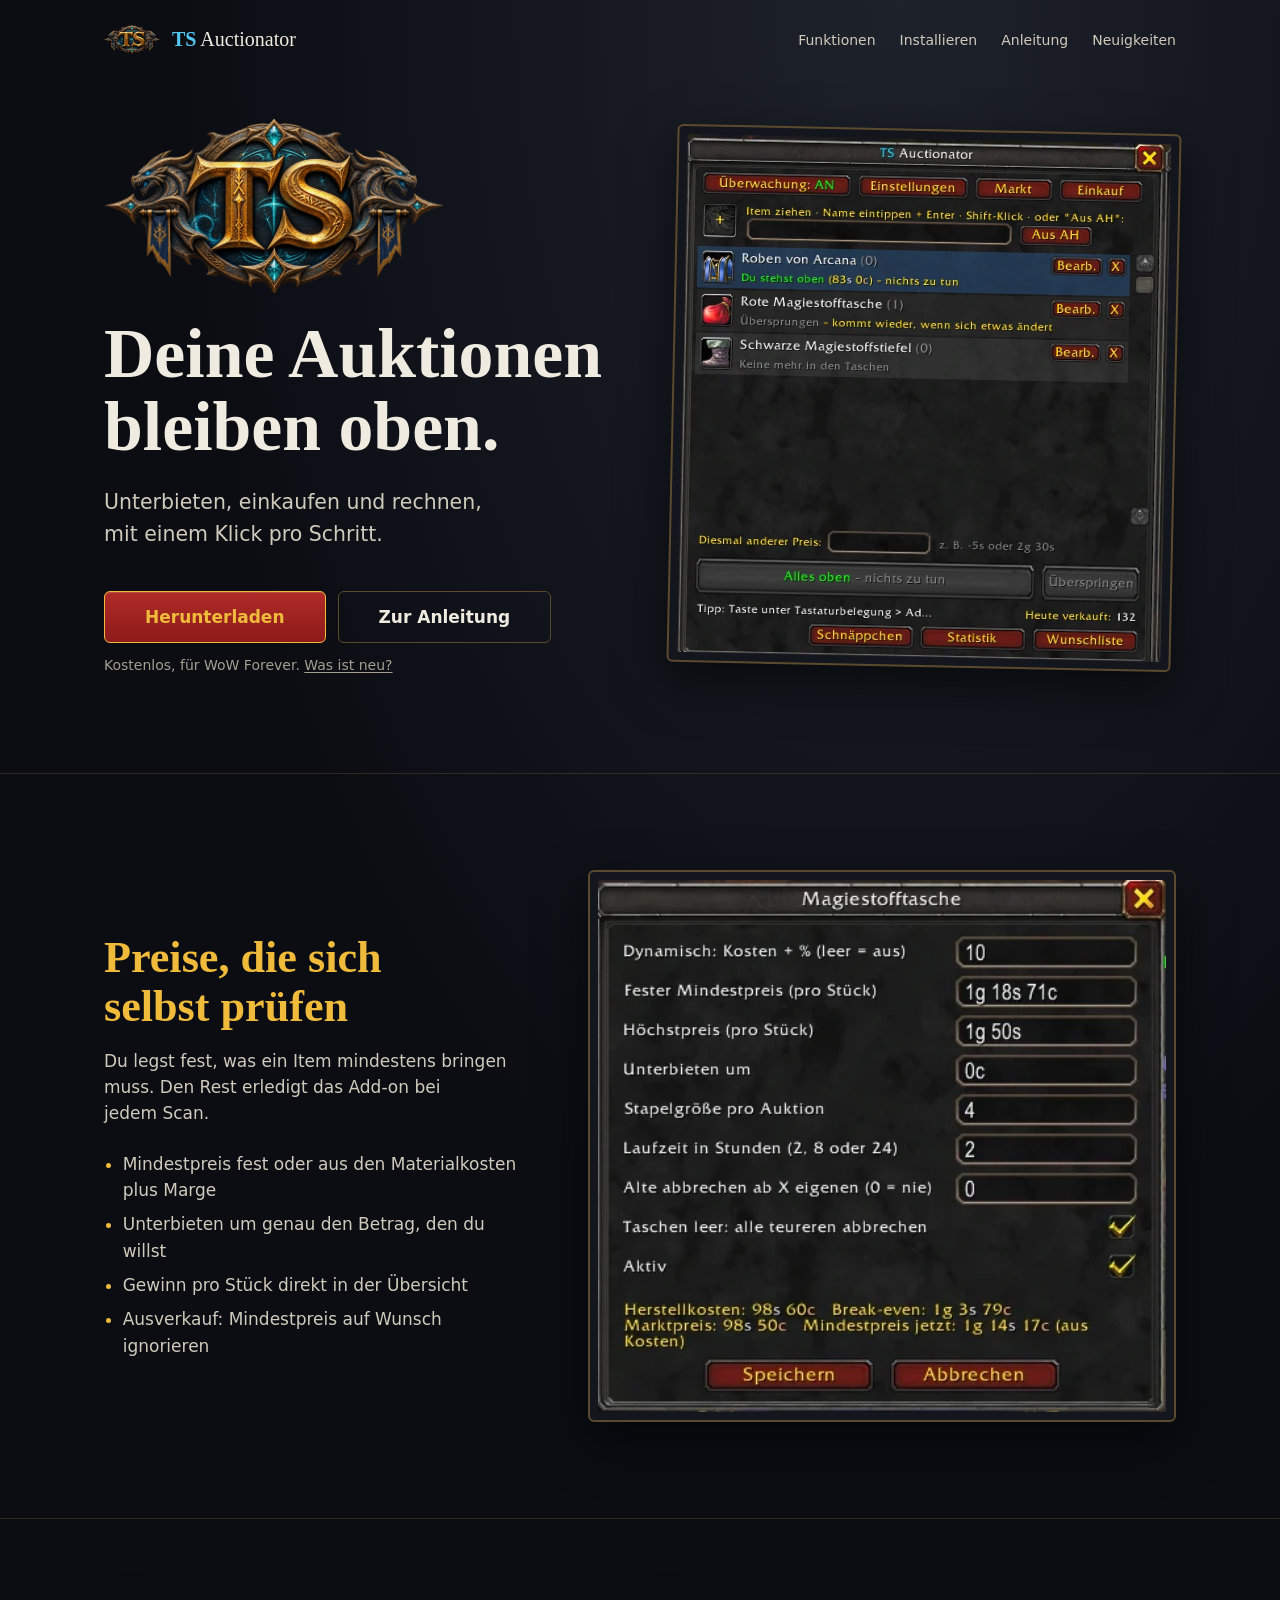
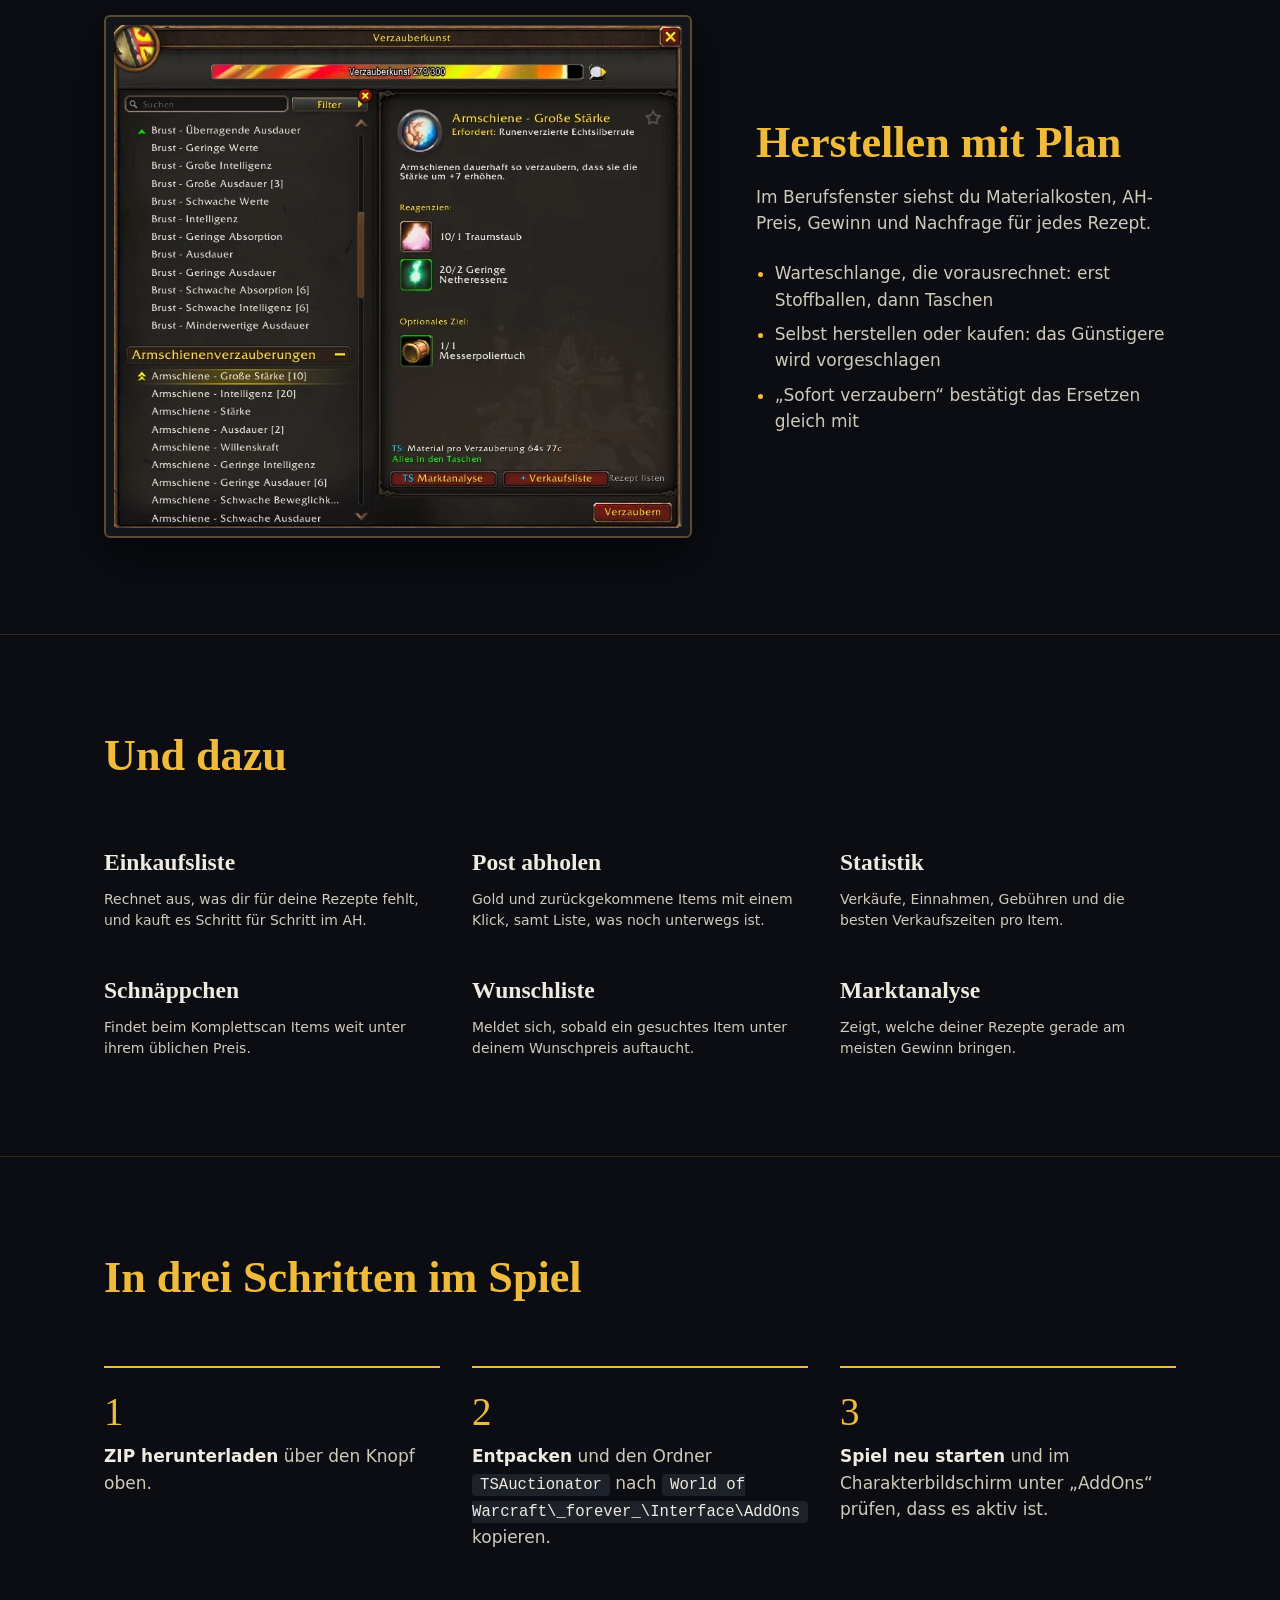
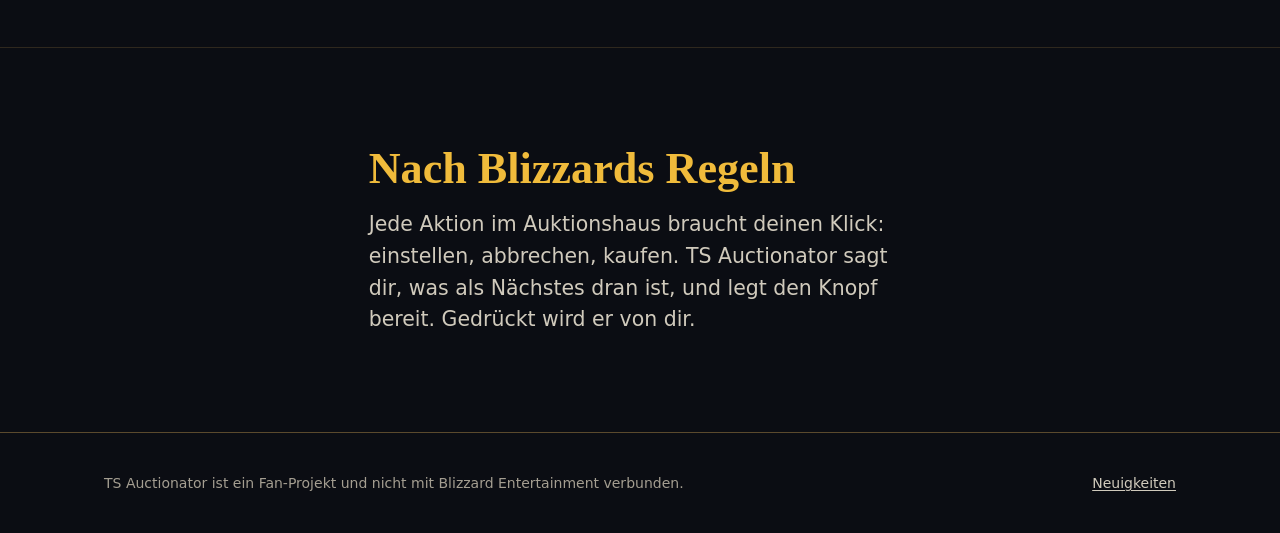
==== index.html @ 44e211dd "Webseite für TS Auctionator Co-Authored-By: Claude Opus 5.5 <noreply@anthropic.com>" ====
<!doctype html>
<html lang="de">
<head>
  <meta charset="utf-8">
  <meta name="viewport" content="width=device-width, initial-scale=1">
  <title>TS Auctionator: Add-on für WoW Forever</title>
  <meta name="description" content="TS Auctionator hält deine Auktionen oben, kauft Material ein und zeigt, welche Rezepte sich lohnen. Kostenlos für WoW Forever.">
  <link rel="icon" href="img/favicon.png">
  <link rel="stylesheet" href="style.css">
</head>
<body>
  <header class="container nav">
    <a class="brand" href="./"><img src="img/logo-96.png" alt="" width="56" height="29"><span><b>TS</b> Auctionator</span></a>
    <nav aria-label="Hauptmenü">
      <ul>
        <li><a href="#funktionen">Funktionen</a></li>
        <li><a href="#installieren">Installieren</a></li>
        <li><a href="anleitung.html">Anleitung</a></li>
        <li><a href="neuigkeiten.html">Neuigkeiten</a></li>
      </ul>
    </nav>
  </header>

  <main>
    <div class="container hero">
      <div>
        <img class="hero-logo" src="img/logo.png" alt="TS Auctionator Logo" width="700" height="358">
        <h1>Deine Auktionen bleiben oben.</h1>
        <p class="lead">Unterbieten, einkaufen und rechnen, mit einem Klick pro Schritt.</p>
        <div class="actions">
          <a class="btn btn-primary" href="https://github.com/TS-Auctionator/ts-auctionator.github.io/releases/latest/download/TSAuctionator.zip">Herunterladen</a>
          <a class="btn btn-ghost" href="anleitung.html">Zur Anleitung</a>
        </div>
        <p class="fineprint">Kostenlos, für WoW Forever. <a href="neuigkeiten.html">Was ist neu?</a></p>
      </div>
      <figure class="frame">
        <img src="img/hauptfenster.webp" alt="Das Hauptfenster von TS Auctionator mit drei überwachten Items" width="537" height="575">
      </figure>
    </div>

    <section id="funktionen">
      <div class="container split">
        <div>
          <h2>Preise, die sich selbst prüfen</h2>
          <p>Du legst fest, was ein Item mindestens bringen muss. Den Rest erledigt das Add-on bei jedem Scan.</p>
          <ul>
            <li>Mindestpreis fest oder aus den Materialkosten plus Marge</li>
            <li>Unterbieten um genau den Betrag, den du willst</li>
            <li>Gewinn pro Stück direkt in der Übersicht</li>
            <li>Ausverkauf: Mindestpreis auf Wunsch ignorieren</li>
          </ul>
        </div>
        <figure class="frame">
          <img src="img/bearbeiten.webp" alt="Das Bearbeiten-Fenster mit Mindestpreis, Höchstpreis und Stapelgröße" width="432" height="405" loading="lazy">
        </figure>
      </div>
    </section>

    <section>
      <div class="container split flip">
        <div>
          <h2>Herstellen mit Plan</h2>
          <p>Im Berufsfenster siehst du Materialkosten, AH-Preis, Gewinn und Nachfrage für jedes Rezept.</p>
          <ul>
            <li>Warteschlange, die vorausrechnet: erst Stoffballen, dann Taschen</li>
            <li>Selbst herstellen oder kaufen: das Günstigere wird vorgeschlagen</li>
            <li>„Sofort verzaubern“ bestätigt das Ersetzen gleich mit</li>
          </ul>
        </div>
        <figure class="frame">
          <img src="img/beruf.webp" alt="Das Berufsfenster mit TS-Kostenanzeige unter dem Rezept" width="807" height="714" loading="lazy">
        </figure>
      </div>
    </section>

    <section>
      <div class="container">
        <h2>Und dazu</h2>
        <div class="more">
          <div><h3>Einkaufsliste</h3><p>Rechnet aus, was dir für deine Rezepte fehlt, und kauft es Schritt für Schritt im AH.</p></div>
          <div><h3>Post abholen</h3><p>Gold und zurückgekommene Items mit einem Klick, samt Liste, was noch unterwegs ist.</p></div>
          <div><h3>Statistik</h3><p>Verkäufe, Einnahmen, Gebühren und die besten Verkaufszeiten pro Item.</p></div>
          <div><h3>Schnäppchen</h3><p>Findet beim Komplettscan Items weit unter ihrem üblichen Preis.</p></div>
          <div><h3>Wunschliste</h3><p>Meldet sich, sobald ein gesuchtes Item unter deinem Wunschpreis auftaucht.</p></div>
          <div><h3>Marktanalyse</h3><p>Zeigt, welche deiner Rezepte gerade am meisten Gewinn bringen.</p></div>
        </div>
      </div>
    </section>

    <section id="installieren">
      <div class="container">
        <h2>In drei Schritten im Spiel</h2>
        <ol class="steps">
          <li><strong>ZIP herunterladen</strong> über den Knopf oben.</li>
          <li><strong>Entpacken</strong> und den Ordner <code>TSAuctionator</code> nach <code>World of Warcraft\_forever_\Interface\AddOns</code> kopieren.</li>
          <li><strong>Spiel neu starten</strong> und im Charakterbildschirm unter „AddOns“ prüfen, dass es aktiv ist.</li>
        </ol>
      </div>
    </section>

    <section>
      <div class="container rule-note">
        <h2>Nach Blizzards Regeln</h2>
        <p>Jede Aktion im Auktionshaus braucht deinen Klick: einstellen, abbrechen, kaufen. TS Auctionator sagt dir, was als Nächstes dran ist, und legt den Knopf bereit. Gedrückt wird er von dir.</p>
      </div>
    </section>
  </main>

  <footer>
    <div class="container">
      <span>TS Auctionator ist ein Fan-Projekt und nicht mit Blizzard Entertainment verbunden.</span>
      <a href="neuigkeiten.html">Neuigkeiten</a>
    </div>
  </footer>
</body>
</html>
---- style.css ----
/* Hallmark · shape: Workbench · genre: playful · theme: custom · job: try · idea: "Das Add-on zeigen, wie es im Spiel aussieht, und sofort herunterladen lassen" · vibe: "nachtschwarzes Spielfenster mit goldenen Rahmen"
 * paper: oklch(16% 0.012 265) · accent: oklch(82% 0.15 85) · display: Palatino (System) · body: Segoe UI (System) · hero: Logo und Satz links, das echte Hauptfenster rechts · nav: Wortmarke und drei Links · footer: Zeile mit Hinweis · imagery: echte Screenshots aus dem Spiel · signature: das echte Add-on-Fenster im goldenen Rahmen
 * axes: night/serif/gold · posture: split · contrast: pass · fold: pass · v2.0.0 */
/* Hallmark · pre-emit critique: P4 H4 E4 S4 R3 V4 · weakest: R, nur drei Screenshots vorhanden; der Rest trägt Text in Spalten */
@import url("./tokens.css");
@import url("./base.css");

body { background: radial-gradient(ellipse 80% 50% at 70% 0%, var(--color-paper-3), transparent 70%), var(--color-paper); }

/* Navigation */
.nav { display: flex; align-items: center; justify-content: space-between; gap: var(--space-lg); padding-block: var(--space-lg); }
.brand { display: flex; align-items: center; gap: var(--space-sm); text-decoration: none; font-family: var(--font-display); font-size: var(--text-lg); color: var(--color-ink); }
.brand img { width: 56px; height: auto; }
.brand b { color: var(--color-arcane); font-weight: 600; }
.nav ul { display: flex; gap: var(--space-lg); list-style: none; margin: 0; padding: 0; }
.nav a:not(.brand) { color: var(--color-ink-2); text-decoration: none; font-size: var(--text-sm); padding-block: var(--space-2xs); border-bottom: 1px solid transparent; transition: color var(--dur-micro) var(--ease-out), border-color var(--dur-micro) var(--ease-out); }
.nav a:not(.brand):hover { color: var(--color-accent); border-bottom-color: var(--color-accent); }
.nav a[aria-current="page"] { color: var(--color-accent); }

/* Knöpfe – ein Stil für die Hauptaktion, ein Rahmen-Stil daneben */
.btn { display: inline-flex; align-items: center; gap: var(--space-xs); min-height: 52px; padding: 0 var(--space-xl); border-radius: var(--radius-card); font-weight: 600; font-size: var(--text-md); text-decoration: none; cursor: pointer; transition: background-color var(--dur-micro) var(--ease-out), transform var(--dur-micro) var(--ease-out), box-shadow var(--dur-micro) var(--ease-out); }
.btn-primary { background: linear-gradient(180deg, var(--color-red-2), var(--color-red)); color: var(--color-accent); border: 1px solid var(--color-accent); box-shadow: inset 0 1px 0 color-mix(in oklab, var(--color-ink) 15%, transparent); }
.btn-primary:hover { background: var(--color-red-2); transform: translateY(-1px); }
.btn-primary:active { transform: translateY(1px); }
.btn-ghost { color: var(--color-ink); border: 1px solid var(--color-rule); background: transparent; }
.btn-ghost:hover { border-color: var(--color-accent); color: var(--color-accent); }
.btn:focus-visible { outline: 2px solid var(--color-focus); outline-offset: 3px; }

/* Hero */
.hero { display: grid; grid-template-columns: minmax(0, 1fr) minmax(0, 1fr); gap: var(--space-2xl); align-items: center; padding-block: var(--space-xl) var(--section-gap-s); }
.hero-logo { width: min(340px, 80%); margin-bottom: var(--space-lg); }
.hero h1 { font-size: var(--text-display); line-height: 1.05; color: var(--color-ink); font-weight: 600; }
.hero .lead { margin-top: var(--space-lg); font-size: var(--text-lead); color: var(--color-ink-2); max-width: 32ch; }
.actions { display: flex; flex-wrap: wrap; gap: var(--space-sm); margin-top: var(--space-xl); }
.fineprint { margin-top: var(--space-sm); font-size: var(--text-sm); color: var(--color-muted); }

.frame { border: 2px solid var(--color-rule); border-radius: var(--radius-card); box-shadow: var(--shadow-card); background: var(--color-paper-2); padding: var(--space-xs); }
.frame img { border-radius: 3px; width: 100%; }
.hero .frame { transform: rotate(1.2deg); max-width: 520px; justify-self: center; }

/* Abschnitte */
section { padding-block: var(--section-gap-s); border-top: 1px solid color-mix(in oklab, var(--color-rule) 45%, transparent); }
h2 { font-size: var(--text-section); line-height: 1.12; color: var(--color-accent); font-weight: 600; }
h3 { font-size: var(--text-title); color: var(--color-ink); font-weight: 600; }
.split { display: grid; grid-template-columns: minmax(0, 5fr) minmax(0, 7fr); gap: var(--space-2xl); align-items: center; }
.split.flip { grid-template-columns: minmax(0, 7fr) minmax(0, 5fr); }
.split.flip .frame { order: -1; }
.split p { margin-top: var(--space-md); color: var(--color-ink-2); }
.split ul { margin: var(--space-lg) 0 0; padding-left: 1.1em; color: var(--color-ink-2); }
.split li + li { margin-top: var(--space-xs); }
.split li::marker { color: var(--color-accent); }

.more { display: grid; grid-template-columns: repeat(3, minmax(0, 1fr)); gap: var(--space-xl) var(--gap-columns); margin-top: var(--space-2xl); }
.more p { margin-top: var(--space-xs); color: var(--color-ink-2); font-size: var(--text-sm); }

.steps { counter-reset: s; list-style: none; padding: 0; margin: var(--space-2xl) 0 0; display: grid; grid-template-columns: repeat(3, minmax(0, 1fr)); gap: var(--gap-columns); }
.steps li { counter-increment: s; border-top: 2px solid var(--color-accent); padding-top: var(--space-lg); color: var(--color-ink-2); }
.steps li::before { content: counter(s); display: block; font-family: var(--font-display); font-size: var(--text-3xl); color: var(--color-accent); line-height: 1; margin-bottom: var(--space-sm); }
.steps strong { color: var(--color-ink); }
code { font-family: ui-monospace, Consolas, monospace; font-size: 0.92em; background: var(--color-paper-3); padding: var(--space-3xs) var(--space-xs); border-radius: 4px; color: var(--color-ink); }

.rule-note { max-width: 62ch; }
.rule-note p { margin-top: var(--space-md); color: var(--color-ink-2); font-size: var(--text-lead); }

/* Neuigkeiten */
.page-head { padding-block: var(--space-2xl) var(--space-xl); }
.page-head h1 { font-size: var(--text-display-s); color: var(--color-accent); font-weight: 600; }
.page-head p { margin-top: var(--space-md); color: var(--color-ink-2); }
.release { padding-block: var(--space-xl); border-top: 1px solid var(--color-rule); display: grid; grid-template-columns: minmax(0, 220px) minmax(0, 1fr); gap: var(--space-xl); }
.release h2 { font-size: var(--text-2xl); }
.release time { display: block; margin-top: var(--space-2xs); color: var(--color-muted); font-size: var(--text-sm); }
.release ul { margin: 0; padding-left: 1.1em; color: var(--color-ink-2); }
.release li + li { margin-top: var(--space-xs); }
.release li::marker { color: var(--color-accent); }

/* Fuß */
footer { border-top: 1px solid var(--color-rule); padding-block: var(--space-xl); color: var(--color-muted); font-size: var(--text-sm); }
footer .container { display: flex; flex-wrap: wrap; justify-content: space-between; gap: var(--space-md); }
footer a { color: var(--color-ink-2); }
footer a:hover { color: var(--color-accent); }

@media (max-width: 60rem) {
  .hero, .split, .split.flip { grid-template-columns: minmax(0, 1fr); }
  .split.flip .frame { order: 0; }
  .hero .frame { transform: none; }
  .more, .steps { grid-template-columns: minmax(0, 1fr); }
  .release { grid-template-columns: minmax(0, 1fr); gap: var(--space-md); }
}
@media (max-width: 40rem) {
  .nav { flex-wrap: wrap; }
  .nav ul { gap: var(--space-md); }
  .btn { width: 100%; justify-content: center; }
}
figure.frame { margin: 0; }
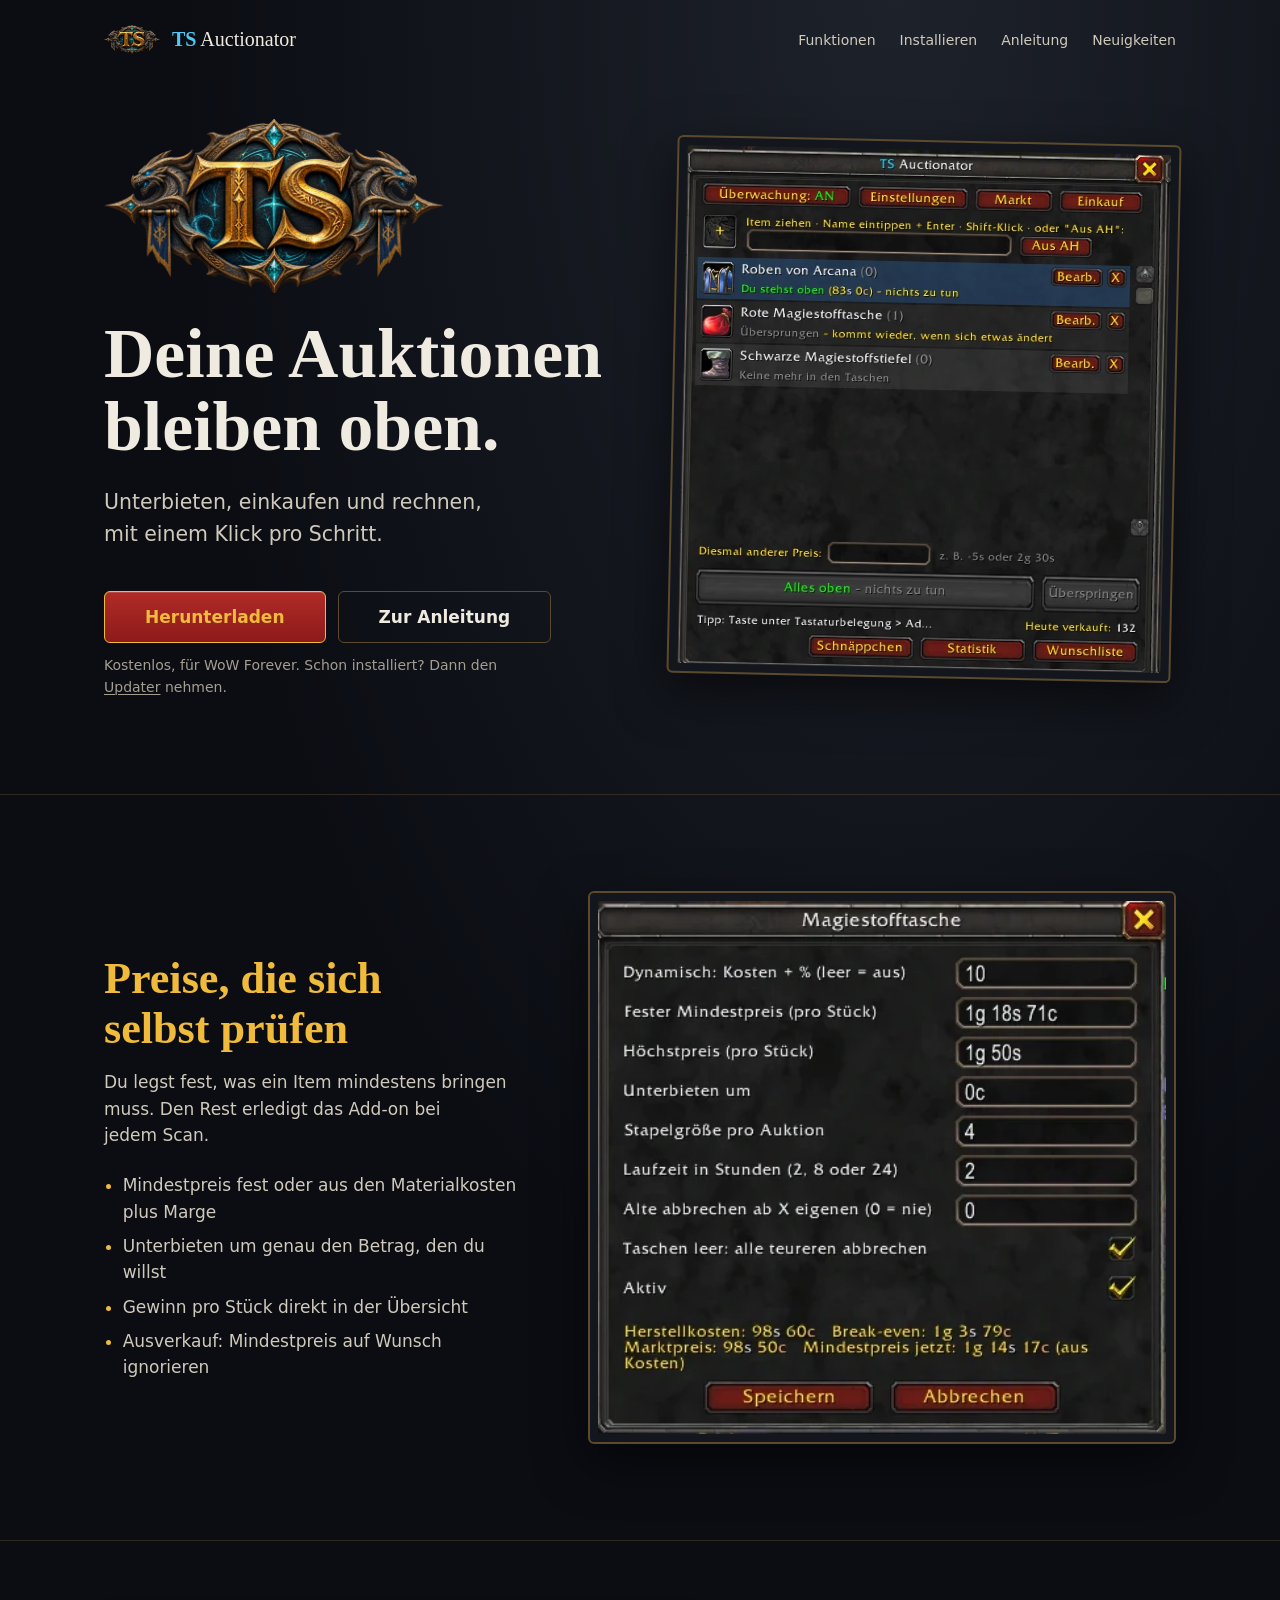
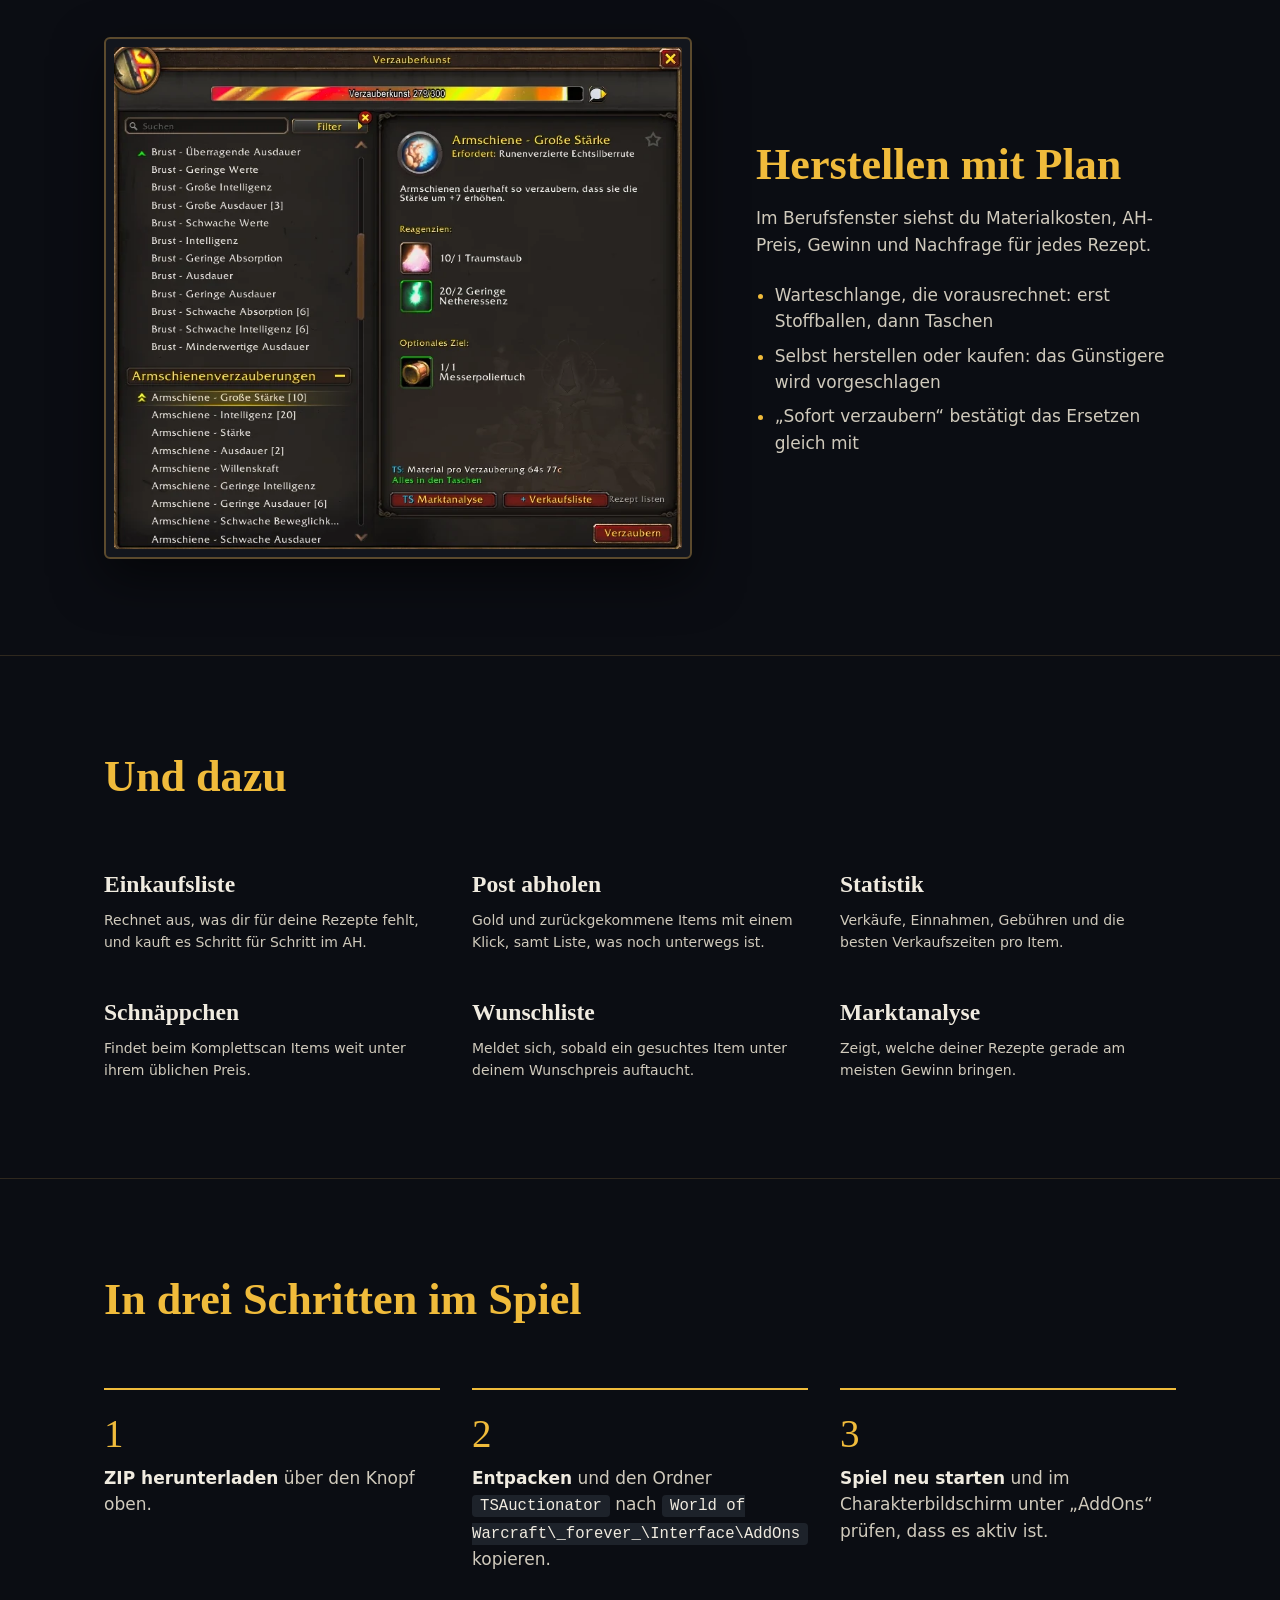
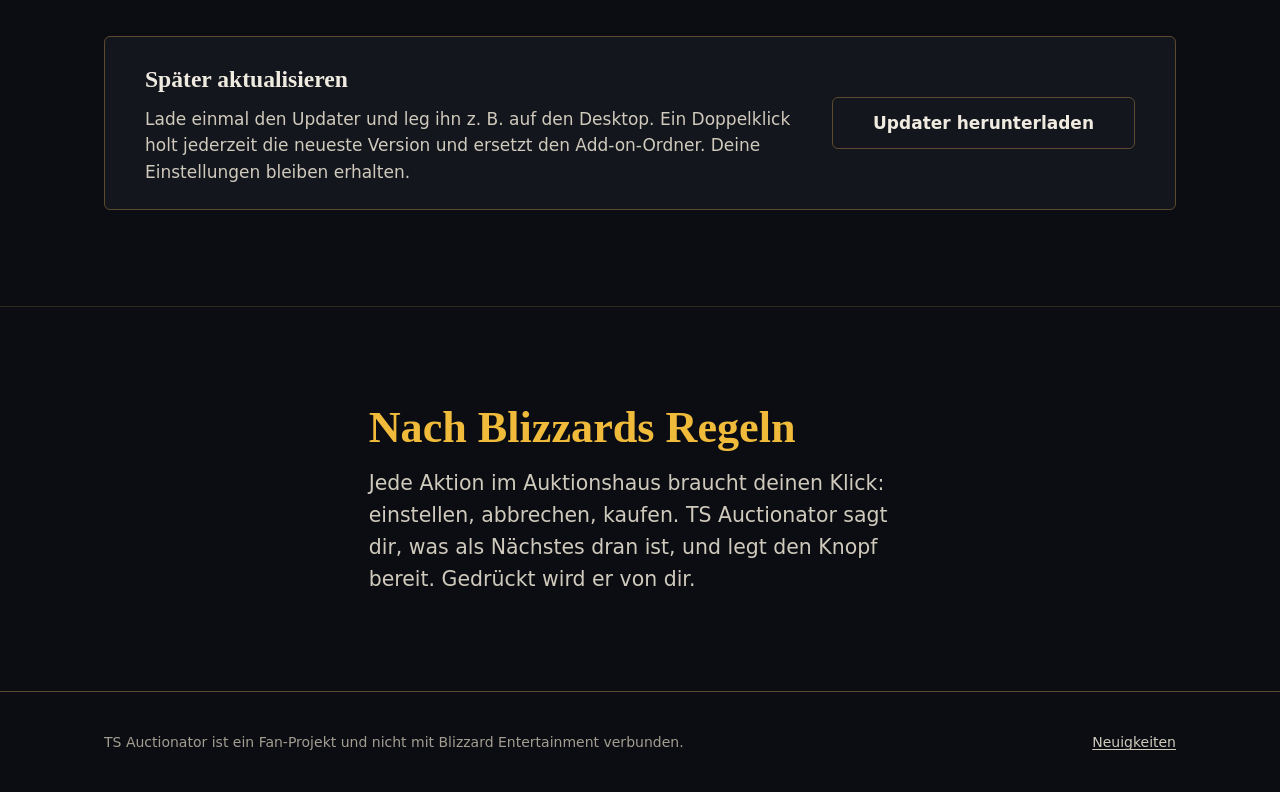
==== commit f50c1ab1: "Updater zum Doppelklicken und Download-Links Co-Authored-By: Claude Opus 5.5 <noreply@anthropic.com>" ====
--- a/index.html
+++ b/index.html
@@ -31,7 +31,7 @@
           <a class="btn btn-primary" href="https://github.com/TS-Auctionator/ts-auctionator.github.io/releases/latest/download/TSAuctionator.zip">Herunterladen</a>
           <a class="btn btn-ghost" href="anleitung.html">Zur Anleitung</a>
         </div>
-        <p class="fineprint">Kostenlos, für WoW Forever. <a href="neuigkeiten.html">Was ist neu?</a></p>
+        <p class="fineprint">Kostenlos, für WoW Forever. Schon installiert? Dann den <a href="TS-Auctionator-Update.bat" download>Updater</a> nehmen.</p>
       </div>
       <figure class="frame">
         <img src="img/hauptfenster.webp" alt="Das Hauptfenster von TS Auctionator mit drei überwachten Items" width="537" height="575">
@@ -95,6 +95,13 @@
           <li><strong>Entpacken</strong> und den Ordner <code>TSAuctionator</code> nach <code>World of Warcraft\_forever_\Interface\AddOns</code> kopieren.</li>
           <li><strong>Spiel neu starten</strong> und im Charakterbildschirm unter „AddOns“ prüfen, dass es aktiv ist.</li>
         </ol>
+        <div class="update-box">
+          <div>
+            <h3>Später aktualisieren</h3>
+            <p>Lade einmal den Updater und leg ihn z. B. auf den Desktop. Ein Doppelklick holt jederzeit die neueste Version und ersetzt den Add-on-Ordner. Deine Einstellungen bleiben erhalten.</p>
+          </div>
+          <a class="btn btn-ghost" href="TS-Auctionator-Update.bat" download>Updater herunterladen</a>
+        </div>
       </div>
     </section>
 
--- a/style.css
+++ b/style.css
@@ -62,6 +62,10 @@
 .rule-note { max-width: 62ch; }
 .rule-note p { margin-top: var(--space-md); color: var(--color-ink-2); font-size: var(--text-lead); }
 
+.update-box { display: flex; flex-wrap: wrap; align-items: center; justify-content: space-between; gap: var(--space-lg); margin-top: var(--space-2xl); padding: var(--space-lg) var(--space-xl); border: 1px solid var(--color-rule); border-radius: var(--radius-card); background: var(--color-paper-2); }
+.update-box > div { flex: 1 1 360px; min-width: 0; }
+.update-box p { margin-top: var(--space-xs); color: var(--color-ink-2); }
+
 /* Neuigkeiten */
 .page-head { padding-block: var(--space-2xl) var(--space-xl); }
 .page-head h1 { font-size: var(--text-display-s); color: var(--color-accent); font-weight: 600; }
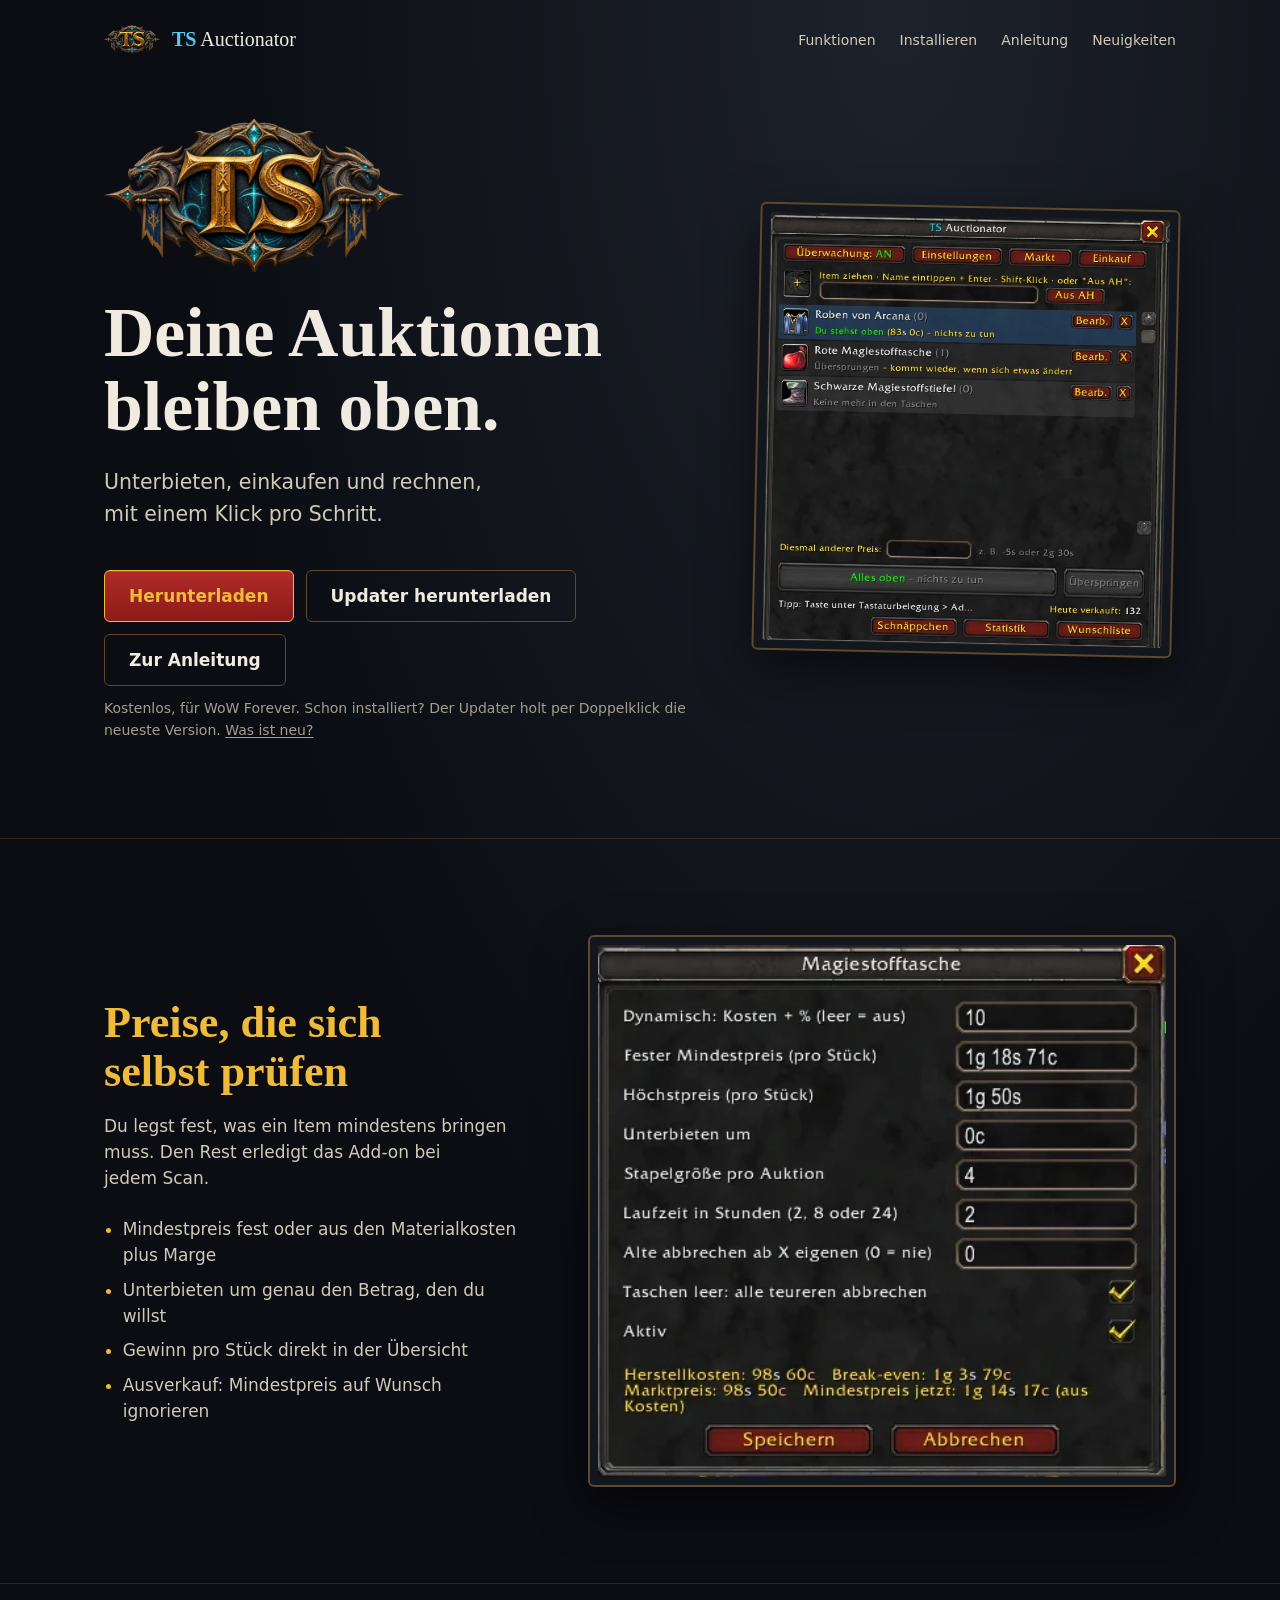
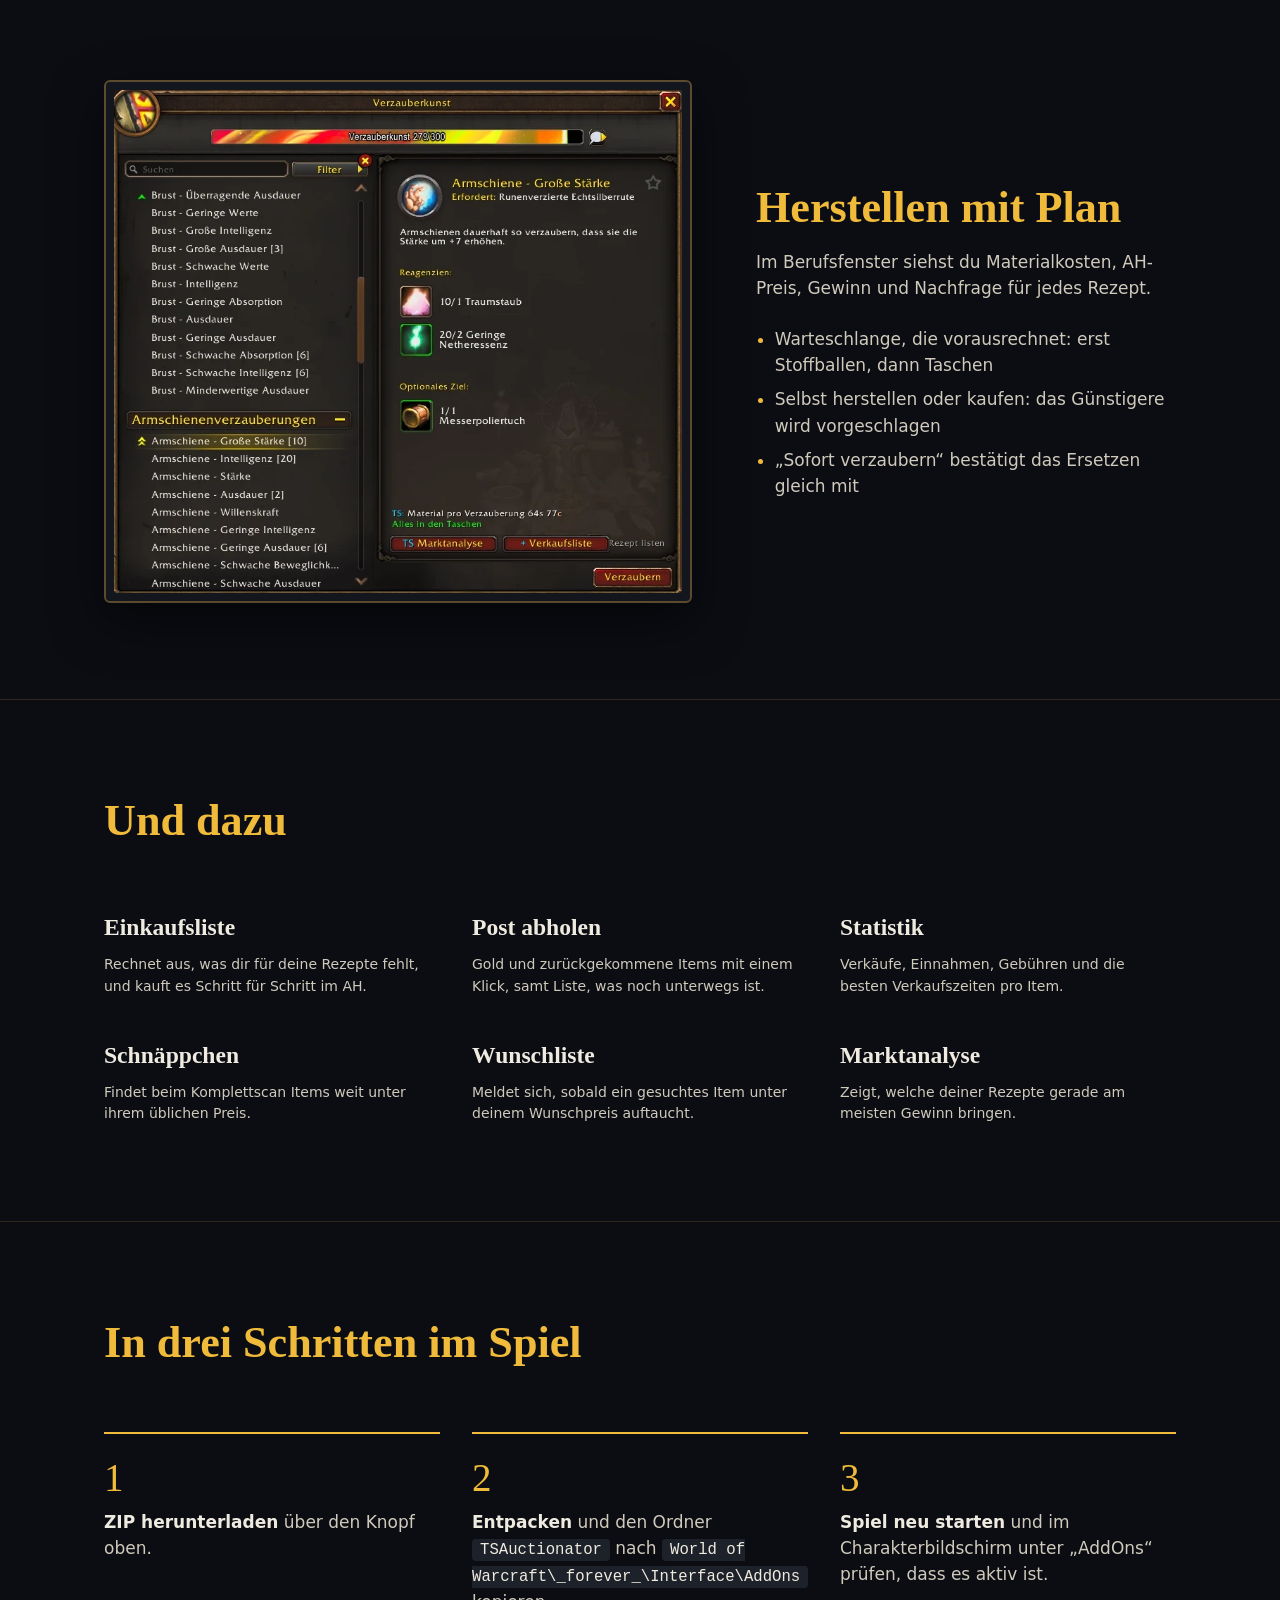
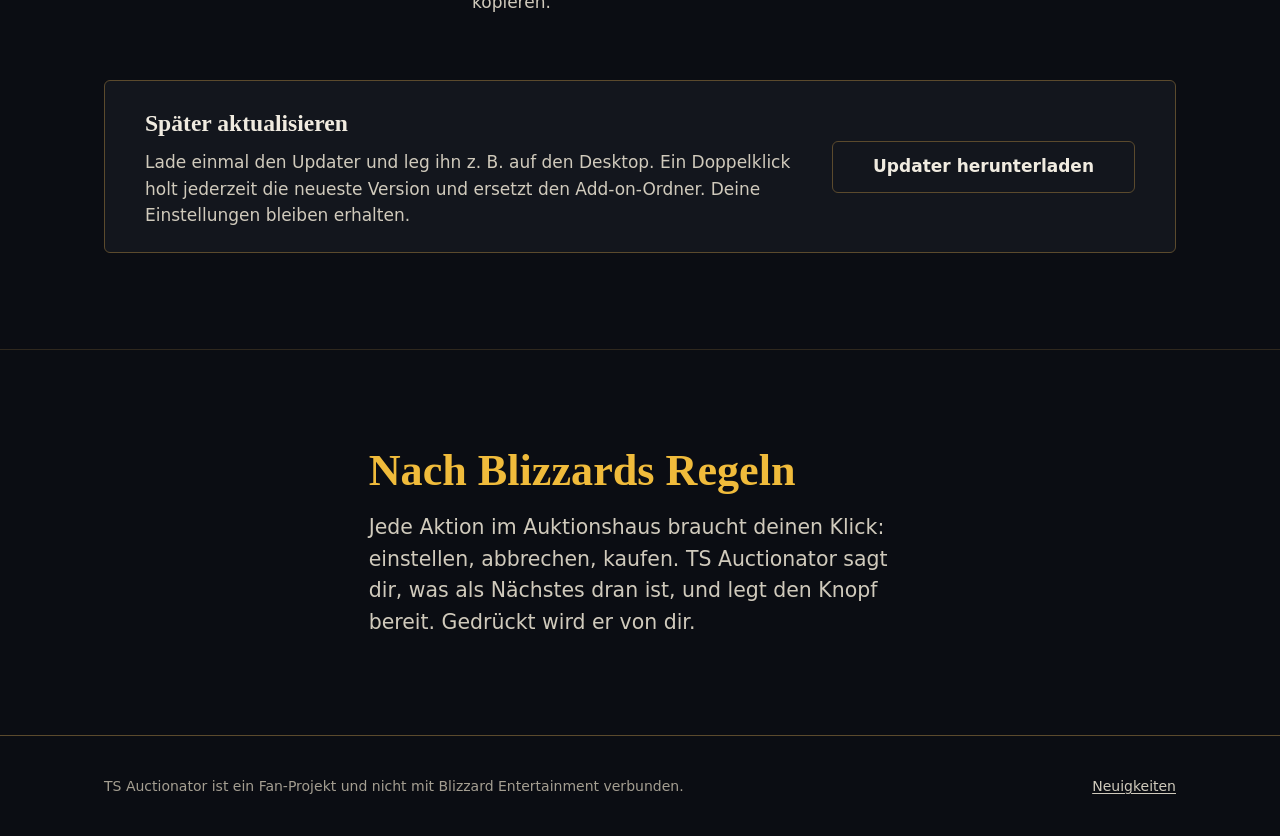
==== commit ed1ce094: "Updater-Knopf im Startbereich Co-Authored-By: Claude Opus 5.5 <noreply@anthropic.com>" ====
--- a/index.html
+++ b/index.html
@@ -6,7 +6,7 @@
   <title>TS Auctionator: Add-on für WoW Forever</title>
   <meta name="description" content="TS Auctionator hält deine Auktionen oben, kauft Material ein und zeigt, welche Rezepte sich lohnen. Kostenlos für WoW Forever.">
   <link rel="icon" href="img/favicon.png">
-  <link rel="stylesheet" href="style.css">
+  <link rel="stylesheet" href="style.css?v=3">
 </head>
 <body>
   <header class="container nav">
@@ -29,9 +29,10 @@
         <p class="lead">Unterbieten, einkaufen und rechnen, mit einem Klick pro Schritt.</p>
         <div class="actions">
           <a class="btn btn-primary" href="https://github.com/TS-Auctionator/ts-auctionator.github.io/releases/latest/download/TSAuctionator.zip">Herunterladen</a>
+          <a class="btn btn-ghost" href="TS-Auctionator-Update.bat" download>Updater herunterladen</a>
           <a class="btn btn-ghost" href="anleitung.html">Zur Anleitung</a>
         </div>
-        <p class="fineprint">Kostenlos, für WoW Forever. Schon installiert? Dann den <a href="TS-Auctionator-Update.bat" download>Updater</a> nehmen.</p>
+        <p class="fineprint">Kostenlos, für WoW Forever. Schon installiert? Der Updater holt per Doppelklick die neueste Version. <a href="neuigkeiten.html">Was ist neu?</a></p>
       </div>
       <figure class="frame">
         <img src="img/hauptfenster.webp" alt="Das Hauptfenster von TS Auctionator mit drei überwachten Items" width="537" height="575">
--- a/style.css
+++ b/style.css
@@ -27,11 +27,12 @@
 .btn:focus-visible { outline: 2px solid var(--color-focus); outline-offset: 3px; }
 
 /* Hero */
-.hero { display: grid; grid-template-columns: minmax(0, 1fr) minmax(0, 1fr); gap: var(--space-2xl); align-items: center; padding-block: var(--space-xl) var(--section-gap-s); }
-.hero-logo { width: min(340px, 80%); margin-bottom: var(--space-lg); }
+.hero { display: grid; grid-template-columns: minmax(0, 7fr) minmax(0, 5fr); gap: var(--space-2xl); align-items: center; padding-block: var(--space-xl) var(--section-gap-s); }
+.hero-logo { width: min(300px, 80%); margin-bottom: var(--space-lg); }
 .hero h1 { font-size: var(--text-display); line-height: 1.05; color: var(--color-ink); font-weight: 600; }
 .hero .lead { margin-top: var(--space-lg); font-size: var(--text-lead); color: var(--color-ink-2); max-width: 32ch; }
 .actions { display: flex; flex-wrap: wrap; gap: var(--space-sm); margin-top: var(--space-xl); }
+.hero .btn { padding: 0 var(--space-lg); }
 .fineprint { margin-top: var(--space-sm); font-size: var(--text-sm); color: var(--color-muted); }
 
 .frame { border: 2px solid var(--color-rule); border-radius: var(--radius-card); box-shadow: var(--shadow-card); background: var(--color-paper-2); padding: var(--space-xs); }
